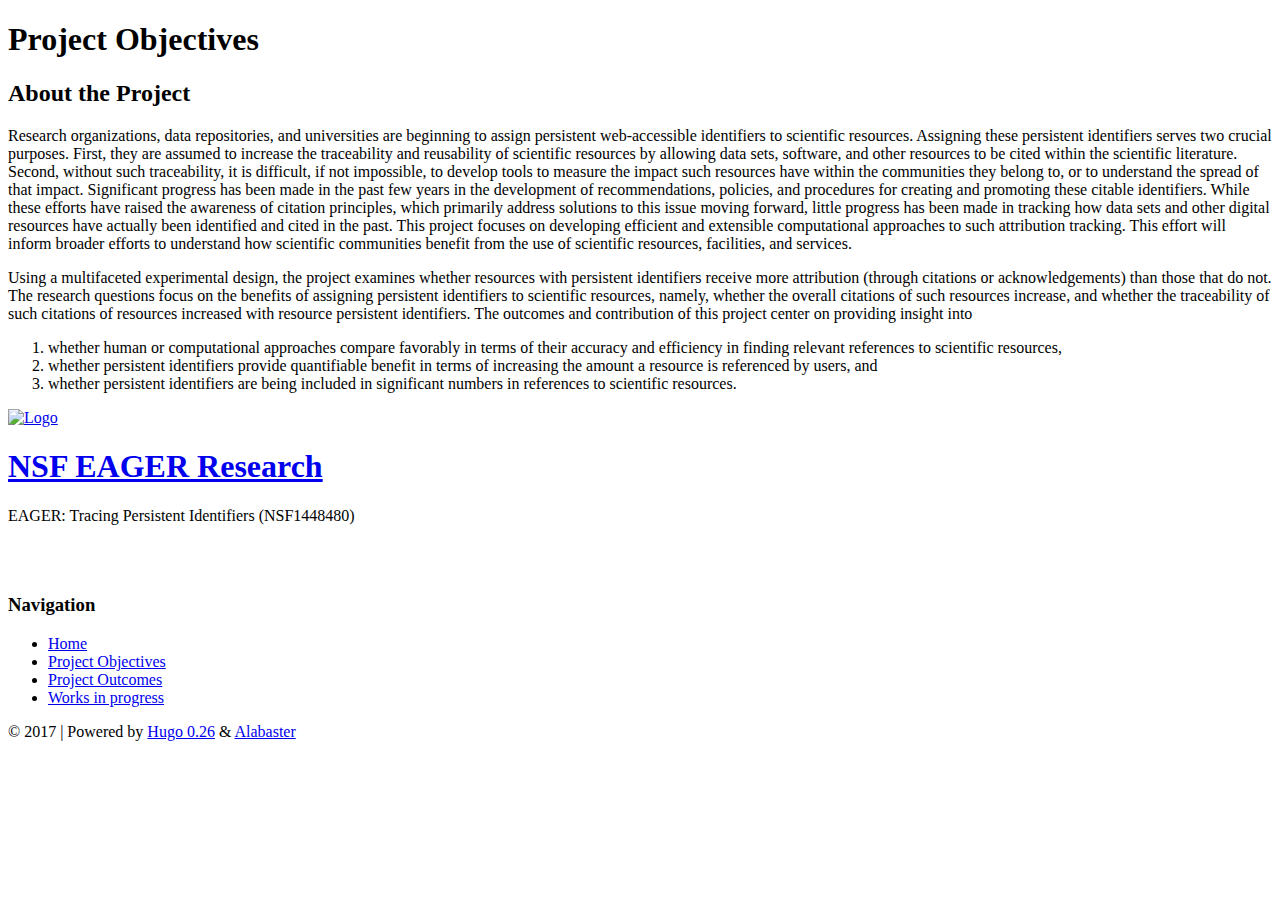
==== objectives/index.html @ 7fabe6fc "initial commit" ====
<!DOCTYPE html PUBLIC "-//W3C//DTD XHTML 1.0 Transitional//EN"
"http://www.w3.org/TR/xhtml1/DTD/xhtml1-transitional.dtd">
<html xmlns="http://www.w3.org/1999/xhtml">
	<head lang="en-us">
	<meta http-equiv="Content-Type" content="text/html; charset=utf-8" />
	<meta name="viewport" content="width=device-width, initial-scale=0.9, maximum-scale=0.9" />
	<meta name="description" content="EAGER: Tracing Persistent Identifiers (NSF1448480)">
	<meta name="generator" content="Hugo 0.26" />
	
	<title>Project Objectives &mdash; Tracing Persistent Identifiers</title>
	
	<link rel="stylesheet" href="http://example.orgcss/alabaster.css" type="text/css" />
	<link rel="stylesheet" href="http://example.orgcss/highlight.css" type="text/css" />

	

	<link rel="shortcut icon" href="http://example.orgfavicon.ico" type="image/x-icon"/>
</head>

	<body role="document">
		<div class="document">
			<div class="documentwrapper">
				<div class="bodywrapper">
					<div class="body" role="main">
						
	<h1>Project Objectives</h1>
	
	

<h2 id="about-the-project">About the Project</h2>

<p>Research organizations, data repositories, and universities are beginning to assign persistent web-accessible identifiers to scientific resources. Assigning these persistent identifiers serves two crucial purposes. First, they are assumed to increase the traceability and reusability of scientific resources by allowing data sets, software, and other resources to be cited within the scientific literature. Second, without such traceability, it is difficult, if not impossible, to develop tools to measure the impact such resources have within the communities they belong to, or to understand the spread of that impact. Significant progress has been made in the past few years in the development of recommendations, policies, and procedures for creating and promoting these citable identifiers. While these efforts have raised the awareness of citation principles, which primarily address solutions to this issue moving forward, little progress has been made in tracking how data sets and other digital resources have actually been identified and cited in the past. This project focuses on developing efficient and extensible computational approaches to such attribution tracking. This effort will inform broader efforts to understand how scientific communities benefit from the use of scientific resources, facilities, and services.</p>

<p>Using a multifaceted experimental design, the project examines whether resources with persistent identifiers receive more attribution (through citations or acknowledgements) than those that do not. The research questions focus on the benefits of assigning persistent identifiers to scientific resources, namely, whether the overall citations of such resources increase, and whether the traceability of such citations of resources increased with resource persistent identifiers. The outcomes and contribution of this project center on providing insight into</p>

<ol>
<li>whether human or computational approaches compare favorably in terms of their accuracy and efficiency in finding relevant references to scientific resources,</li>
<li>whether persistent identifiers provide quantifiable benefit in terms of increasing the amount a resource is referenced by users, and</li>
<li>whether persistent identifiers are being included in significant numbers in references to scientific resources.</li>
</ol>



						
					</div>
				</div>
			</div>
			
			<div class="sphinxsidebar" role="navigation" aria-label="main navigation">
	<div class="sphinxsidebarwrapper">
		<p class="logo">
			<a href="http://example.org">
				<img class="logo" src="http://example.orgfavicon.ico" alt="Logo"/>
				<h1 class="logo logo-name">NSF EAGER Research</h1>
			</a>
		</p>
		
		<p class="blurb">EAGER: Tracing Persistent Identifiers (NSF1448480)</p>

		

	<p>
		<iframe src="https://ghbtns.com/github-btn.html?user=NCAR&repo=NCAR_Library_Research_NSF1448480_EAGER_Tracing_Persistent_Identifers&type=watch&count=true&size=large"
		allowtransparency="true" frameborder="0" scrolling="0" width="200px" height="35px"></iframe>
	</p>

	

	
		

		

<h3>Navigation</h3>
<ul>
	
	<li class="toctree-l1">
		<a class="reference internal" href="/">Home</a>
	</li>
	
	<li class="toctree-l1">
		<a class="reference internal" href="/objectives/">Project Objectives</a>
	</li>
	
	<li class="toctree-l1">
		<a class="reference internal" href="/outcomes/">Project Outcomes</a>
	</li>
	
	<li class="toctree-l1">
		<a class="reference internal" href="/wip/">Works in progress</a>
	</li>
	
</ul>


		

	</div>
</div>
<div class="clearer"></div>
</div>
			<div class="footer">
	&copy; 2017 
	|
	Powered by <a href="http://gohugo.io/">Hugo 0.26</a>
	&amp; <a href="https://github.com/digitalcraftsman/hugo-alabaster-theme">Alabaster</a>
	
</div>




			

			<script src="https://cdnjs.cloudflare.com/ajax/libs/highlight.js/9.3.0/highlight.min.js"></script>
			<script>hljs.initHighlightingOnLoad();</script>
			

			
		</div>
	</body>
</html>
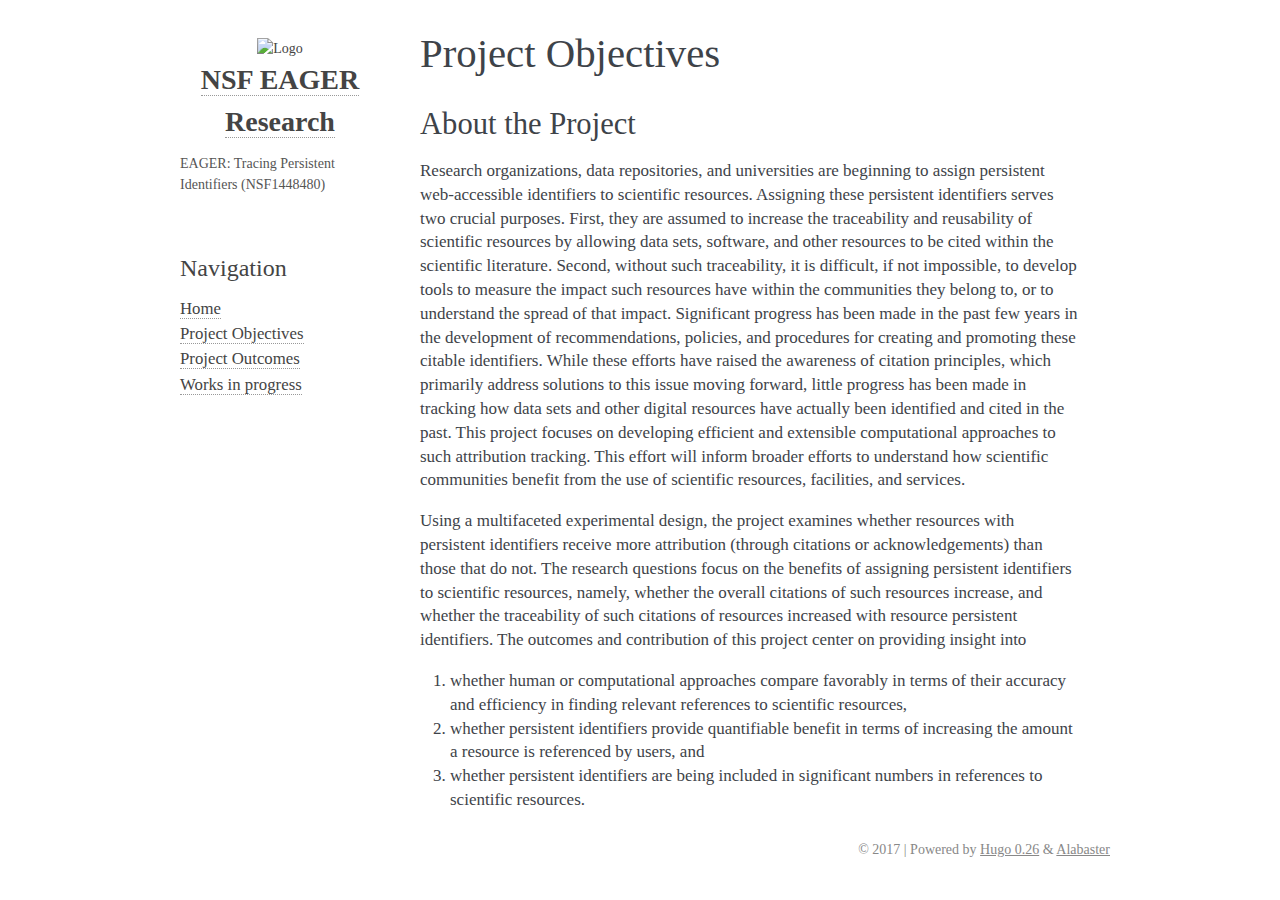
==== commit 05d7b365: "updated url links" ====
--- a/objectives/index.html
+++ b/objectives/index.html
@@ -9,12 +9,12 @@
 	
 	<title>Project Objectives &mdash; Tracing Persistent Identifiers</title>
 	
-	<link rel="stylesheet" href="http://example.orgcss/alabaster.css" type="text/css" />
-	<link rel="stylesheet" href="http://example.orgcss/highlight.css" type="text/css" />
+	<link rel="stylesheet" href="https://ncar.github.io/NCAR_Library_Research_NSF1448480_EAGER_Tracing_Persistent_Identifers/css/alabaster.css" type="text/css" />
+	<link rel="stylesheet" href="https://ncar.github.io/NCAR_Library_Research_NSF1448480_EAGER_Tracing_Persistent_Identifers/css/highlight.css" type="text/css" />
 
 	
 
-	<link rel="shortcut icon" href="http://example.orgfavicon.ico" type="image/x-icon"/>
+	<link rel="shortcut icon" href="https://ncar.github.io/NCAR_Library_Research_NSF1448480_EAGER_Tracing_Persistent_Identifers/favicon.ico" type="image/x-icon"/>
 </head>
 
 	<body role="document">
@@ -49,8 +49,8 @@
 			<div class="sphinxsidebar" role="navigation" aria-label="main navigation">
 	<div class="sphinxsidebarwrapper">
 		<p class="logo">
-			<a href="http://example.org">
-				<img class="logo" src="http://example.orgfavicon.ico" alt="Logo"/>
+			<a href="https://ncar.github.io/NCAR_Library_Research_NSF1448480_EAGER_Tracing_Persistent_Identifers/">
+				<img class="logo" src="https://ncar.github.io/NCAR_Library_Research_NSF1448480_EAGER_Tracing_Persistent_Identifers/favicon.ico" alt="Logo"/>
 				<h1 class="logo logo-name">NSF EAGER Research</h1>
 			</a>
 		</p>
@@ -60,7 +60,7 @@
 		
 
 	<p>
-		<iframe src="https://ghbtns.com/github-btn.html?user=NCAR&repo=NCAR_Library_Research_NSF1448480_EAGER_Tracing_Persistent_Identifers&type=watch&count=true&size=large"
+		<iframe src="https://ghbtns.com/github-btn.html?user=NCAR&repo=NCAR_Library_Research_NSF1448480_EAGER_Tracing_Persistent_Identifers%2f&type=watch&count=true&size=large"
 		allowtransparency="true" frameborder="0" scrolling="0" width="200px" height="35px"></iframe>
 	</p>
 
@@ -75,19 +75,19 @@
 <ul>
 	
 	<li class="toctree-l1">
-		<a class="reference internal" href="/">Home</a>
+		<a class="reference internal" href="/NCAR_Library_Research_NSF1448480_EAGER_Tracing_Persistent_Identifers/">Home</a>
 	</li>
 	
 	<li class="toctree-l1">
-		<a class="reference internal" href="/objectives/">Project Objectives</a>
+		<a class="reference internal" href="/NCAR_Library_Research_NSF1448480_EAGER_Tracing_Persistent_Identifers/objectives/">Project Objectives</a>
 	</li>
 	
 	<li class="toctree-l1">
-		<a class="reference internal" href="/outcomes/">Project Outcomes</a>
+		<a class="reference internal" href="/NCAR_Library_Research_NSF1448480_EAGER_Tracing_Persistent_Identifers/outcomes/">Project Outcomes</a>
 	</li>
 	
 	<li class="toctree-l1">
-		<a class="reference internal" href="/wip/">Works in progress</a>
+		<a class="reference internal" href="/NCAR_Library_Research_NSF1448480_EAGER_Tracing_Persistent_Identifers/wip/">Works in progress</a>
 	</li>
 	
 </ul>
